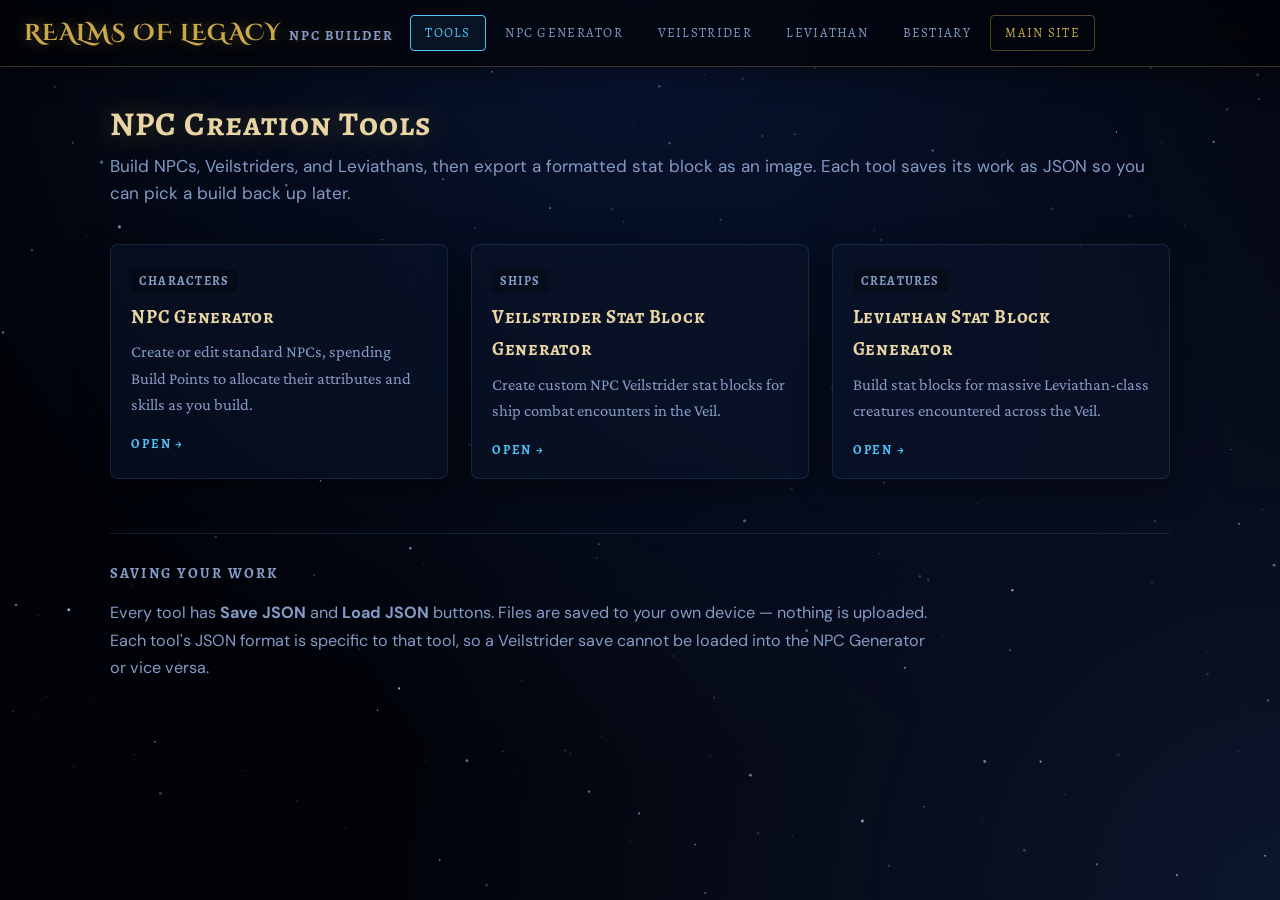
==== index.html @ d05ae336 "Add files via upload" ====
<!DOCTYPE html>
<html lang="en">
<head>
<meta charset="UTF-8">
<meta name="viewport" content="width=device-width, initial-scale=1">
<title>Realms of Legacy - NPC Builder</title>
<link rel="preconnect" href="https://fonts.googleapis.com">
<link rel="preconnect" href="https://fonts.gstatic.com" crossorigin>
<link href="https://fonts.googleapis.com/css2?family=Alegreya+SC:wght@400;500;700&family=Cinzel+Decorative:wght@400;700&family=Crimson+Pro:ital,wght@0,300;0,400;0,600;0,700;1,400&family=DM+Sans:wght@400;500;600;700&family=Literata:wght@400;600;700&display=swap" rel="stylesheet">
<link rel="stylesheet" href="styles.css">
<style>
#main{max-width:1100px}
.hub-intro{margin-bottom:2rem}
.card-foot{margin-top:14px;font-family:var(--font-heading);font-size:.7rem;font-weight:700;letter-spacing:.15em;text-transform:uppercase;color:var(--cyan)}
.note-block{margin-top:3rem;padding-top:1.5rem;border-top:1px solid var(--border)}
.note-block h3{font-family:var(--font-heading);font-size:.8rem;font-weight:700;text-transform:uppercase;letter-spacing:.15em;color:var(--text-dim);margin-bottom:.75rem}
.note-block p{font-family:var(--font-ui);font-size:.9rem;color:var(--text-dim);line-height:1.7;max-width:75ch}
</style>
</head>
<body>
<canvas id="starfield"></canvas>
<header id="topbar">
  <div>
    <h1>Realms of Legacy <span class="subtitle">NPC Builder</span></h1>
  </div>
  <nav>
    <a href="index.html" class="active">Tools</a>
    <a href="npc.html">NPC Generator</a>
    <a href="veilstrider.html">Veilstrider</a>
    <a href="leviathan.html">Leviathan</a>
    <a href="https://www.realmsoflegacy.com/bestiary.html">Bestiary</a>
    <a href="https://www.realmsoflegacy.com" class="home-link">Main Site</a>
  </nav>
</header>

<div id="main">
  <div class="step-header hub-intro">
    <h2>NPC Creation Tools</h2>
    <p>Build NPCs, Veilstriders, and Leviathans, then export a formatted stat block as an image. Each tool saves its work as JSON so you can pick a build back up later.</p>
  </div>

  <div class="tool-grid">
    <a class="option-card" href="npc.html">
      <div class="card-tag">Characters</div>
      <div class="card-title">NPC Generator</div>
      <p class="card-body">Create or edit standard NPCs, spending Build Points to allocate their attributes and skills as you build.</p>
      <div class="card-foot">Open →</div>
    </a>
    <a class="option-card" href="veilstrider.html">
      <div class="card-tag">Ships</div>
      <div class="card-title">Veilstrider Stat Block Generator</div>
      <p class="card-body">Create custom NPC Veilstrider stat blocks for ship combat encounters in the Veil.</p>
      <div class="card-foot">Open →</div>
    </a>
    <a class="option-card" href="leviathan.html">
      <div class="card-tag">Creatures</div>
      <div class="card-title">Leviathan Stat Block Generator</div>
      <p class="card-body">Build stat blocks for massive Leviathan-class creatures encountered across the Veil.</p>
      <div class="card-foot">Open →</div>
    </a>
  </div>

  <div class="note-block">
    <h3>Saving your work</h3>
    <p>Every tool has <strong>Save JSON</strong> and <strong>Load JSON</strong> buttons. Files are saved to your own device — nothing is uploaded. Each tool's JSON format is specific to that tool, so a Veilstrider save cannot be loaded into the NPC Generator or vice versa.</p>
  </div>
</div>

<script src="shared.js"></script>
</body>
</html>
---- styles.css ----
:root {
  --void:#020308; --deep:#060a16; --mid:#0a1024; --surface:rgba(12, 20, 42, 0.65);
  --border:rgba(79, 195, 247, 0.15); --border-gold:rgba(201,168,76,0.3);
  --cyan:#4fc3f7; --cyan-glow:rgba(79,195,247,0.4);
  --gold:#c9a84c; --gold-pale:#e8d5a3; --gold-glow:rgba(201,168,76,0.4);
  --text:#d1e0f9; --text-dim:#849bc5; --white:#ffffff;
  --danger:#f43f5e; --safe:#10b981;
  
  --card-bg:rgba(12, 20, 42, 0.55); 
  --card-border:rgba(79, 195, 247, 0.15);
  --glass-blur: blur(16px);
  --step-active:#4fc3f7; --step-done:#10b981; --step-todo:rgba(100,160,255,0.15);
  
  --r:8px;
  --font-display:'Cinzel Decorative', serif; /* the "Realms of Legacy" site title ONLY */
  --font-section:'Alegreya SC', Georgia, serif; /* step / section headings */
  --font-heading:var(--font-section);          /* sub-headers, labels, UI chrome */
  --font-body:'Crimson Pro', Georgia, serif;
  --font-ui:'DM Sans', system-ui, sans-serif;
  --shadow-drop: 0 8px 32px rgba(0,0,0,0.5);
}

*,*::before,*::after{box-sizing:border-box;margin:0;padding:0}
html{font-size:18px;scroll-behavior:smooth}
/* Alegreya SC defaults to old-style figures; force lining figures site-wide so
   numerals in stat boxes, rank pickers and tables sit at cap height. */
body{font-family:var(--font-body);font-size:1.05rem;line-height:1.7;color:var(--text);background:var(--void);min-height:100vh;overflow-x:hidden;font-variant-numeric:lining-nums;font-feature-settings:'lnum' 1}

/* Starfield */
#starfield{position:fixed;inset:0;z-index:0;pointer-events:none}
body::before {
  content: ''; position: fixed; inset: 0; z-index: 0; pointer-events: none;
  background: radial-gradient(circle at 50% 0%, rgba(10, 25, 60, 0.8) 0%, transparent 70%),
              radial-gradient(circle at 100% 100%, rgba(20, 35, 70, 0.6) 0%, transparent 60%);
}

/* Header */
#topbar{background:rgba(2, 3, 8, 0.75);backdrop-filter:var(--glass-blur);-webkit-backdrop-filter:var(--glass-blur);padding:14px 24px;display:flex;align-items:center;gap:16px;position:sticky;top:0;z-index:100;border-bottom:1px solid var(--border-gold);box-shadow:0 4px 30px rgba(0,0,0,0.5)}
#topbar h1{font-family:var(--font-display);font-size:1.25rem;color:var(--gold);font-weight:700;flex:1;letter-spacing:.06em;text-shadow:0 0 15px var(--gold-glow); text-transform:uppercase;}
#topbar .subtitle{font-family:var(--font-heading);font-size:.75rem;color:var(--text-dim);letter-spacing:.15em;text-transform:uppercase}
#topbar a{color:var(--text-dim);text-decoration:none;font-family:var(--font-heading);font-size:.72rem;letter-spacing:.1em;text-transform:uppercase;padding:6px 14px;border-radius:4px;border:1px solid transparent;transition:all .3s cubic-bezier(0.4, 0, 0.2, 1)}
#topbar a:hover{color:var(--cyan);border-color:var(--cyan);background:rgba(79,195,247,0.08);box-shadow: 0 0 15px var(--cyan-glow);}

/* Progress bar */
#progress-wrap{background:rgba(6, 10, 22, 0.65);backdrop-filter:var(--glass-blur);-webkit-backdrop-filter:var(--glass-blur);border-bottom:1px solid var(--border);padding:20px;overflow-x:auto;position:relative;z-index:1}
#progress{display:flex;gap:0;min-width:600px;max-width:900px;margin:0 auto}
.prog-step{flex:1 1 0;min-width:0;display:flex;flex-direction:column;align-items:center;position:relative;cursor:pointer; transition: transform 0.3s;}
.prog-step:hover.clickable{transform: translateY(-2px);}
.prog-step::before{content:'';position:absolute;top:15px;left:calc(-50% + 20px);right:calc(50% + 20px);height:2px;background:var(--step-todo);z-index:0; transition: background 0.4s ease;}
.prog-step:first-child::before{display:none}
.prog-step.done::before{background:var(--step-done); box-shadow: 0 0 8px rgba(16, 185, 129, 0.5);}
.prog-step.active::before{background:var(--step-active); box-shadow: 0 0 8px var(--cyan-glow);}

.prog-dot{width:32px;height:32px;border-radius:50%;background:rgba(12, 20, 42, 0.8);border:2px solid var(--border);color:var(--text-dim);display:flex;align-items:center;justify-content:center;font-family:var(--font-ui);font-size:.8rem;font-weight:700;position:relative;z-index:1;transition:all .3s cubic-bezier(0.4, 0, 0.2, 1); backdrop-filter: blur(4px);}
.prog-step.done .prog-dot{background:rgba(16, 185, 129, 0.15);border-color:var(--safe);color:var(--safe); box-shadow: 0 0 15px rgba(16,185,129,0.3);}
.prog-step.active .prog-dot{background:rgba(79, 195, 247, 0.15);border-color:var(--cyan);color:var(--cyan);box-shadow:0 0 20px var(--cyan-glow); transform: scale(1.15);}
@keyframes breathe { 0% { box-shadow: 0 0 10px var(--cyan-glow); } 50% { box-shadow: 0 0 25px var(--cyan-glow); } 100% { box-shadow: 0 0 10px var(--cyan-glow); } }
.prog-step.active .prog-dot { animation: breathe 2.5s infinite ease-in-out; }
.prog-step.clickable:hover .prog-dot{background: rgba(255,255,255,0.05); border-color:var(--text);}

.prog-label{font-family:var(--font-heading);font-size:.65rem;font-weight:600;color:var(--text-dim);margin-top:8px;text-align:center;white-space:normal;line-height:1.3;text-transform:uppercase;letter-spacing:.08em; transition: color 0.3s;}
.prog-step.active .prog-label{color:var(--cyan); font-weight:700; letter-spacing: 0.1em;}
.prog-step.done .prog-label{color:var(--safe);}

/* Main layout */
#main{max-width:880px;margin:0 auto;padding:36px 20px 100px;position:relative;z-index:1}

/* Step panels */
.step-panel{display:none; animation: fadeIn 0.4s ease-out;}
@keyframes fadeIn { from { opacity: 0; transform: translateY(10px); } to { opacity: 1; transform: translateY(0); } }
.step-panel.active{display:block}
.step-header{margin-bottom:30px}
.step-header h2{font-family:var(--font-section);font-size:1.85rem;font-weight:700;color:var(--gold-pale);margin-bottom:8px;letter-spacing:.03em;line-height:1.25;text-shadow:0 0 30px var(--gold-glow);}
.step-header p{color:var(--text-dim);font-family:var(--font-ui);font-size:.95rem; line-height:1.6;}

/* Cards / option grids */
.option-grid{display:grid;gap:16px}
.option-grid.cols2{grid-template-columns:repeat(auto-fill,minmax(300px,1fr))}
.option-grid.cols3{grid-template-columns:repeat(auto-fill,minmax(220px,1fr))}
.option-grid.cols4{grid-template-columns:repeat(auto-fill,minmax(160px,1fr))}

.option-card{background:var(--card-bg);border:1px solid var(--card-border);border-radius:var(--r);padding:18px 20px;cursor:pointer;transition:all .3s cubic-bezier(0.4, 0, 0.2, 1);user-select:none;backdrop-filter:var(--glass-blur);-webkit-backdrop-filter:var(--glass-blur); box-shadow: var(--shadow-drop); position: relative; overflow: hidden;}
.option-card::before { content: ''; position: absolute; inset: 0; background: linear-gradient(135deg, rgba(255,255,255,0.05) 0%, transparent 100%); opacity: 0; transition: opacity 0.3s; }
.option-card:hover::before { opacity: 1; }
.option-card:hover{border-color:var(--cyan);box-shadow:0 12px 30px rgba(0,0,0,0.6), 0 0 25px rgba(79,195,247,0.15);transform:translateY(-3px)}
.option-card.selected{border-color:var(--cyan);background:rgba(79,195,247,0.12);box-shadow:0 0 0 1px var(--cyan-glow),0 8px 30px rgba(0,0,0,0.6), inset 0 0 20px rgba(79,195,247,0.08); transform: translateY(-3px);}
.option-card .card-title{font-family:var(--font-heading);font-weight:700;font-size:1.05rem;color:var(--gold-pale);margin-bottom:6px;letter-spacing:.04em;}
.option-card .card-tag{font-family:var(--font-heading);font-size:.68rem;font-weight:700;color:var(--text-dim);text-transform:uppercase;letter-spacing:.1em;margin-bottom:8px; display: inline-block; padding: 2px 8px; background: rgba(0,0,0,0.3); border-radius: 4px;}
.option-card .card-body{font-size:.92rem;color:var(--text-dim);line-height:1.6}
.option-card.selected .card-body{color:var(--text)}
.option-card .card-stats{margin-top:12px;display:flex;flex-wrap:wrap;gap:8px}
.stat-badge{background:rgba(79,195,247,0.1);border:1px solid rgba(79,195,247,0.3);border-radius:4px;padding:3px 10px;font-family:var(--font-heading);font-size:.7rem;font-weight:700;color:var(--cyan);letter-spacing:.06em;}
.stat-badge.bonus{background:rgba(16,185,129,0.1);border-color:rgba(16,185,129,0.3);color:var(--safe)}
.stat-badge.size{background:rgba(201,168,76,0.1);border-color:rgba(201,168,76,0.3);color:var(--gold)}

/* Array picker */
.array-grid{display:grid;grid-template-columns:repeat(auto-fill,minmax(220px,1fr));gap:16px}
.array-card{background:var(--card-bg);border:1px solid var(--card-border);border-radius:var(--r);padding:20px;cursor:pointer;text-align:center;transition:all .3s cubic-bezier(0.4, 0, 0.2, 1); backdrop-filter:var(--glass-blur); box-shadow: var(--shadow-drop);}
.array-card:hover{border-color:var(--cyan);transform:translateY(-3px); box-shadow:0 12px 30px rgba(0,0,0,0.6), 0 0 25px rgba(79,195,247,0.15);}
.array-card.selected{border-color:var(--cyan);background:rgba(79,195,247,0.12);box-shadow:0 0 0 1px var(--cyan-glow),0 8px 30px rgba(0,0,0,0.6); transform: translateY(-3px);}
.array-nums{display:flex;justify-content:center;gap:12px;margin-bottom:12px}
.array-num{width:48px;height:48px;border-radius:8px;background:rgba(201,168,76,0.1);border:1px solid var(--border-gold);color:var(--gold);display:flex;align-items:center;justify-content:center;font-family:var(--font-heading);font-size:1.4rem;font-weight:700; box-shadow: inset 0 0 10px rgba(201,168,76,0.1);}
.array-card .card-hint{font-family:var(--font-ui);font-size:.8rem;color:var(--text-dim)}

/* Attribute assignment */
#attr-assign{margin-top:24px;display:grid;grid-template-columns:repeat(auto-fill,minmax(200px,1fr));gap:16px}
.attr-slot{background:var(--card-bg);border:1px solid var(--card-border);border-radius:var(--r);padding:18px;display:flex;flex-direction:column;backdrop-filter:var(--glass-blur); box-shadow: var(--shadow-drop); position: relative;}
.attr-slot label{font-family:var(--font-heading);font-weight:700;font-size:.75rem;color:var(--text-dim);text-transform:uppercase;letter-spacing:.1em;display:block;margin-bottom:10px}
.attr-slot .attr-name{font-family:var(--font-heading);font-weight:700;color:var(--gold-pale);font-size:1.05rem;margin-bottom:6px;letter-spacing:.06em}
.attr-slot .attr-desc{font-size:.9rem;color:var(--text-dim);margin-bottom:14px;flex-grow:1; line-height: 1.5;}
.rank-select{width:100%;padding:10px 14px;border:1px solid var(--border);border-radius:6px;font-family:var(--font-ui);font-size:.95rem;background:rgba(10, 16, 36, 0.8);color:var(--text);cursor:pointer; transition: all 0.2s;}
.rank-select:focus{outline:none;border-color:var(--cyan);box-shadow: 0 0 10px var(--cyan-glow);}
.rank-display{display:inline-flex;align-items:center;gap:8px;font-family:var(--font-heading);font-size:1.2rem;font-weight:700;color:var(--gold-pale)}
.rank-display.locked{color:var(--safe)}

/* Skill selector */
.skill-section{margin-bottom:24px}
.skill-section h3{font-family:var(--font-heading);font-size:.8rem;font-weight:700;text-transform:uppercase;letter-spacing:.15em;color:var(--cyan);margin-bottom:12px;padding-bottom:8px;border-bottom:1px solid var(--border)}
.skill-grid{display:grid;grid-template-columns:repeat(auto-fill,minmax(180px,1fr));gap:10px}
.skill-chip{display:flex;align-items:center;gap:10px;padding:10px 14px;background:var(--card-bg);border:1px solid var(--card-border);border-radius:6px;cursor:pointer;transition:all .2s cubic-bezier(0.4, 0, 0.2, 1);font-family:var(--font-ui);font-size:.9rem;font-weight:500;color:var(--text); backdrop-filter: var(--glass-blur);}
.skill-chip:hover:not(.disabled){border-color:var(--cyan);background:rgba(79,195,247,0.08); transform: scale(1.02); box-shadow: 0 4px 12px rgba(0,0,0,0.3);}
.skill-chip.selected{border-color:var(--cyan);background:rgba(79,195,247,0.15);color:var(--white);font-weight:700; box-shadow: inset 0 0 15px rgba(79,195,247,0.1), 0 4px 12px rgba(0,0,0,0.3);}
.skill-chip.disabled{opacity:.4;cursor:not-allowed}
.skill-chip.class-bonus{border-color:rgba(16,185,129,0.4);background:rgba(16,185,129,0.1);color:var(--safe)}
.skill-chip .rank-pip{width:22px;height:22px;border-radius:4px;background:rgba(0,0,0,0.4);border:1px solid var(--border);display:flex;align-items:center;justify-content:center;font-size:.75rem;font-weight:700;flex-shrink:0;color:var(--text-dim); transition: all 0.2s;}
.skill-chip.selected .rank-pip{background:var(--cyan);border-color:var(--cyan);color:var(--void); box-shadow: 0 0 10px var(--cyan-glow);}
.skill-chip.class-bonus .rank-pip{background:var(--safe);border-color:var(--safe);color:var(--void); box-shadow: 0 0 10px rgba(16,185,129,0.4);}

/* Counter */
.selection-counter{font-family:var(--font-ui);font-size:.9rem;color:var(--text-dim);margin-bottom:18px; padding: 10px 16px; background: rgba(0,0,0,0.3); border-radius: 6px; display: inline-block;}
.selection-counter strong{color:var(--cyan); font-weight:700; font-size: 1rem;}
.selection-counter.done strong{color:var(--safe)}
.selection-counter.over strong{color:var(--danger)}

/* Info / warn box */
.info-box{background:rgba(79,195,247,0.08);border-left:3px solid var(--cyan);border-radius:0 var(--r) var(--r) 0;padding:14px 18px;margin:16px 0;font-family:var(--font-ui);font-size:.9rem;color:var(--text); line-height:1.6; box-shadow: 0 4px 15px rgba(0,0,0,0.2); backdrop-filter: var(--glass-blur);}
.warn-box{background:rgba(201,168,76,0.08);border-left:3px solid var(--gold);border-radius:0 var(--r) var(--r) 0;padding:14px 18px;margin:16px 0;font-family:var(--font-ui);font-size:.9rem;color:var(--text); line-height:1.6; box-shadow: 0 4px 15px rgba(0,0,0,0.2); backdrop-filter: var(--glass-blur);}

/* Stat summary */
#stat-summary{position:sticky;bottom:0;background:rgba(2, 3, 8, 0.8);backdrop-filter:var(--glass-blur);-webkit-backdrop-filter:var(--glass-blur);border-top:1px solid var(--border-gold);padding:16px 24px;display:flex;flex-wrap:wrap;gap:16px;align-items:center;z-index:100; box-shadow: 0 -4px 30px rgba(0,0,0,0.5);}
.stat-pill{display:flex;align-items:center;gap:8px;padding:6px 16px;background:rgba(12, 20, 42, 0.6);border:1px solid var(--border);border-radius:24px;font-family:var(--font-ui);font-size:.85rem; box-shadow: inset 0 0 10px rgba(0,0,0,0.5);}
.stat-pill .label{color:var(--text-dim);font-weight:600; text-transform: uppercase; letter-spacing: 0.05em; font-size: 0.75rem;}
.stat-pill .val{font-weight:700;color:var(--gold); font-size: 1rem;}

/* Inputs */
textarea, input[type=text], input[type=number], select.full {
  width:100%;padding:12px 16px;border:1px solid var(--border);border-radius:6px;
  font-family:var(--font-ui);font-size:.95rem;color:var(--text);background:rgba(0,0,0,0.3);
  transition:all .2s;resize:vertical; backdrop-filter: var(--glass-blur);
}
textarea:focus, input:focus, select.full:focus{outline:none;border-color:var(--cyan);background:rgba(10,16,36,0.8);box-shadow:0 0 0 2px rgba(79,195,247,0.2), inset 0 0 10px rgba(79,195,247,0.05);}
.form-row{display:grid;gap:16px;margin-bottom:18px}
.form-row.cols2{grid-template-columns:1fr 1fr}
.form-row.cols3{grid-template-columns:1fr 1fr 1fr}
label.field-label{display:block;font-family:var(--font-heading);font-size:.75rem;font-weight:700;color:var(--text-dim);text-transform:uppercase;letter-spacing:.1em;margin-bottom:8px}

/* Status points */
#status-grid{display:grid;grid-template-columns:repeat(auto-fill,minmax(200px,1fr));gap:16px;margin-top:16px}
.status-card{background:var(--card-bg);border:1px solid var(--card-border);border-radius:var(--r);padding:20px;text-align:center;backdrop-filter:var(--glass-blur); box-shadow: var(--shadow-drop); position: relative; overflow: hidden;}
.status-card::after { content: ''; position: absolute; inset: 0; background: radial-gradient(circle at 50% -20%, rgba(255,255,255,0.05) 0%, transparent 60%); pointer-events: none; }
.status-card .status-name{font-family:var(--font-heading);font-size:.75rem;font-weight:700;text-transform:uppercase;letter-spacing:.15em;color:var(--text-dim);margin-bottom:8px}
.status-card .status-val{font-size:2.8rem;font-weight:700;color:var(--gold-pale);font-family:var(--font-section);line-height:1; text-shadow: 0 0 20px rgba(255,255,255,0.1);}
.status-card .status-formula{font-family:var(--font-ui);font-size:.75rem;color:var(--text-dim);margin-top:8px; opacity: 0.8;}
.status-card.hp{border-color:rgba(244,63,94,0.3); background: rgba(244,63,94,0.05);}.status-card.hp .status-val{color:var(--danger); text-shadow: 0 0 20px rgba(244,63,94,0.2);}
.status-card.mp{border-color:rgba(79,195,247,0.3); background: rgba(79,195,247,0.05);}.status-card.mp .status-val{color:var(--cyan); text-shadow: 0 0 20px rgba(79,195,247,0.2);}
.status-card.dp{border-color:rgba(16,185,129,0.3); background: rgba(16,185,129,0.05);}.status-card.dp .status-val{color:var(--safe); text-shadow: 0 0 20px rgba(16,185,129,0.2);}
.status-card.sp{border-color:rgba(192,132,252,0.3); background: rgba(192,132,252,0.05);}.status-card.sp .status-val{color:#c084fc; text-shadow: 0 0 20px rgba(192,132,252,0.2);}

/* Nav buttons */
#nav-btns{display:flex;justify-content:space-between;align-items:center;margin-top:40px;padding-top:24px;border-top:1px solid var(--border)}
.btn{padding:12px 32px;border:none;border-radius:6px;font-family:var(--font-heading);font-size:.85rem;font-weight:700;cursor:pointer;transition:all .3s cubic-bezier(0.4, 0, 0.2, 1);letter-spacing:.15em;text-transform:uppercase; position: relative; overflow: hidden;}
.btn::after { content:''; position: absolute; top:0; left:-100%; width: 50%; height: 100%; background: linear-gradient(90deg, transparent, rgba(255,255,255,0.2), transparent); transform: skewX(-20deg); transition: 0.5s; }
.btn:hover:not(:disabled)::after { left: 150%; }
.btn:hover:not(:disabled){transform:translateY(-2px); box-shadow: 0 6px 20px rgba(0,0,0,0.4);}
.btn:active:not(:disabled){transform:translateY(1px);}
.btn-primary{background:linear-gradient(135deg, var(--gold) 0%, #a88a38 100%);color:var(--void);border:1px solid var(--gold-pale); box-shadow: 0 0 15px var(--gold-glow);}
.btn-primary:hover:not(:disabled){background:linear-gradient(135deg, var(--gold-pale) 0%, var(--gold) 100%);box-shadow:0 0 30px var(--gold-glow)}
.btn-secondary{background:rgba(0,0,0,0.3);color:var(--text-dim);border:1px solid var(--border); backdrop-filter: blur(4px);}
.btn-secondary:hover:not(:disabled){color:var(--cyan);border-color:var(--cyan);background:rgba(79,195,247,0.1);box-shadow: 0 0 20px rgba(79,195,247,0.2);}
.btn-export{background:linear-gradient(135deg, var(--gold) 0%, #a88a38 100%);color:var(--void);padding:14px 40px;font-size:.9rem;border:1px solid var(--gold-pale); box-shadow: 0 0 20px var(--gold-glow);}
.btn-export:hover:not(:disabled){background:linear-gradient(135deg, var(--gold-pale) 0%, var(--gold) 100%);box-shadow:0 0 35px var(--gold-glow)}
.btn:disabled{opacity:.4;cursor:not-allowed;transform:none;box-shadow:none; filter: grayscale(100%);}

/* Lifepath tables */
.lp-table{width:100%;border-collapse:separate; border-spacing: 0; margin-bottom:24px;font-size:.95rem; border: 1px solid var(--border); border-radius: var(--r); overflow: hidden; backdrop-filter: var(--glass-blur); box-shadow: var(--shadow-drop);}
.lp-table th{background:rgba(12, 20, 42, 0.85);color:var(--gold);padding:12px 16px;text-align:left;font-family:var(--font-heading);font-size:.75rem;font-weight:700;letter-spacing:.1em;text-transform:uppercase;border-bottom:1px solid var(--border-gold)}
.lp-table td{padding:12px 16px;border-bottom:1px solid var(--border);vertical-align:top;color:var(--text); transition: all 0.2s; background: rgba(0,0,0,0.2);}
.lp-table tr:last-child td{border-bottom:none}
.lp-table tr:nth-child(even) td{background:rgba(255,255,255,0.02)}
.lp-table .roll{font-weight:700;color:var(--gold);white-space:nowrap;font-family:var(--font-heading); font-size: 1.05rem;}
.lp-table .opt-name{font-weight:700;font-family:var(--font-heading);color:var(--gold-pale); font-size: 1.05rem;}
.lp-table tr.lp-selected td{background:rgba(79,195,247,0.15)!important;border-bottom-color:rgba(79,195,247,0.4)}
.lp-table tr.lp-selected td:first-child{box-shadow:inset 4px 0 0 var(--cyan)}
.lp-table tr.lp-selected .roll,.lp-table tr.lp-selected .opt-name{color:var(--cyan)}
.lp-table tr{cursor:pointer}
.lp-table tr:hover:not(.lp-selected) td{background:rgba(79,195,247,0.06)}
.lp-selected-badge{display:inline-block;background:var(--cyan);color:var(--void);border-radius:4px;padding:2px 10px;font-family:var(--font-heading);font-size:.7rem;font-weight:700; box-shadow: 0 0 10px var(--cyan-glow);}

/* Summary */
#summary-grid{display:grid;grid-template-columns:1fr 1fr;gap:24px;margin-top:20px}
.summary-block{background:var(--card-bg);border:1px solid var(--card-border);border-radius:var(--r);padding:24px;backdrop-filter:var(--glass-blur); box-shadow: var(--shadow-drop); position: relative;}
.summary-block h3{font-family:var(--font-heading);font-size:.8rem;font-weight:700;text-transform:uppercase;letter-spacing:.15em;color:var(--text-dim);margin-bottom:16px; border-bottom: 1px solid var(--border); padding-bottom: 8px;}
.summary-row{display:flex;justify-content:space-between;align-items:baseline;padding:8px 0;border-bottom:1px solid rgba(255,255,255,0.05);font-size:.95rem; transition: background 0.2s;}
.summary-row:hover { background: rgba(255,255,255,0.03); border-radius: 4px; padding-left: 8px; padding-right: 8px; margin-left: -8px; margin-right: -8px; }
.summary-row:last-child{border-bottom:none}
.summary-row .s-label{color:var(--text-dim);font-family:var(--font-ui);font-size:.85rem}
.summary-row .s-val{font-weight:700;color:var(--gold-pale);font-family:var(--font-heading);font-size:.9rem}

/* Validation */
.validation-msg{font-family:var(--font-ui);font-size:.85rem;padding:10px 16px;border-radius:6px;margin-top:10px; animation: slideDown 0.3s ease-out; font-weight: 500;}
@keyframes slideDown { from { opacity: 0; transform: translateY(-5px); } to { opacity: 1; transform: translateY(0); } }
.validation-msg.error{background:rgba(244,63,94,0.1);color:var(--danger);border:1px solid rgba(244,63,94,0.3); box-shadow: 0 0 15px rgba(244,63,94,0.1);}
.validation-msg.ok{background:rgba(16,185,129,0.1);color:var(--safe);border:1px solid rgba(16,185,129,0.3); box-shadow: 0 0 15px rgba(16,185,129,0.1);}

/* Save indicator */
#save-indicator{font-family:var(--font-ui);font-size:.8rem;color:var(--safe);margin-left:12px; font-weight: 700; animation: fadeIn 0.4s;}

/* Lineage detail */
#lineage-detail{margin-top:20px;padding:20px;background:var(--card-bg);border:1px solid var(--card-border);border-radius:var(--r); backdrop-filter: var(--glass-blur); box-shadow: var(--shadow-drop);}

/* Responsive */
@media(max-width:768px){
  #summary-grid{grid-template-columns:1fr}
  .form-row.cols2,.form-row.cols3{grid-template-columns:1fr}
  .array-grid{grid-template-columns:repeat(auto-fill,minmax(140px,1fr))}
  #attr-assign{grid-template-columns:1fr 1fr}
  .option-grid.cols2, .option-grid.cols3, .option-grid.cols4 { grid-template-columns: 1fr; }
  
  .prog-label { font-size: 0.5rem; letter-spacing: 0; margin-top: 4px; word-break: break-word; } /* Ensure labels are visible but smaller on mobile */
  .prog-step::before { top: 15px; }
  .prog-dot { width: 28px; height: 28px; font-size: 0.8rem; }
}

/* ═══════════════════════════════════════════════════════════════
   NPC TOOL CHROME
   The generator pages carry their own markup conventions (.page-header,
   .info-banner, .content-wrap, .btn-site). These map that markup onto the
   design system above so the tools match the Character Builder.
   ═══════════════════════════════════════════════════════════════ */

/* Page header ------------------------------------------------------ */
.page-header{max-width:1200px;margin:0 auto;padding:2.5rem 2rem 1.5rem;border-bottom:1px solid var(--border);position:relative;z-index:1}
.page-header .breadcrumb{font-family:var(--font-heading);font-size:.7rem;letter-spacing:.25em;text-transform:uppercase;color:var(--text-dim);margin-bottom:.6rem}
.page-header .breadcrumb a{color:var(--cyan);text-decoration:none;transition:color .2s}
.page-header .breadcrumb a:hover{color:var(--gold-pale)}
.page-header h1{font-family:var(--font-section);font-size:clamp(1.6rem,3vw,2.2rem);font-weight:700;color:var(--gold-pale);letter-spacing:.03em;text-shadow:0 0 30px var(--gold-glow)}
.page-header p.lede{font-family:var(--font-ui);font-size:.95rem;color:var(--text-dim);margin-top:.5rem;max-width:70ch;line-height:1.6}

/* Info banner ------------------------------------------------------ */
.info-banner{max-width:1200px;margin:1.5rem auto 0;padding:0 2rem;position:relative;z-index:1}
.info-banner .banner-inner{background:rgba(201,168,76,.08);border:1px solid var(--border-gold);border-left:3px solid var(--gold);border-radius:0 var(--r) var(--r) 0;padding:1rem 1.5rem;font-family:var(--font-ui);font-size:.9rem;color:var(--text);line-height:1.7;backdrop-filter:var(--glass-blur);-webkit-backdrop-filter:var(--glass-blur);box-shadow:0 4px 15px rgba(0,0,0,.2)}
.info-banner ul{padding-left:1.25rem;list-style:disc}
.info-banner li{margin-bottom:.2rem}
.info-banner strong{color:var(--gold-pale)}

/* Content wrapper -------------------------------------------------- */
.content-wrap{max-width:1200px;margin:1.5rem auto 4rem;padding:0 2rem;position:relative;z-index:1}
.btn-row{display:flex;gap:.75rem;flex-wrap:wrap;margin-bottom:1.25rem;align-items:center}

/* Tool buttons — .btn-site markup mapped onto the .btn design ------- */
.btn-site{padding:11px 26px;border:none;border-radius:6px;font-family:var(--font-heading);font-size:.8rem;font-weight:700;cursor:pointer;letter-spacing:.15em;text-transform:uppercase;transition:all .3s cubic-bezier(.4,0,.2,1);position:relative;overflow:hidden;background:rgba(0,0,0,.3);color:var(--text-dim);border:1px solid var(--border)}
.btn-site::after{content:'';position:absolute;top:0;left:-100%;width:50%;height:100%;background:linear-gradient(90deg,transparent,rgba(255,255,255,.2),transparent);transform:skewX(-20deg);transition:.5s}
.btn-site:hover:not(:disabled)::after{left:150%}
.btn-site:hover:not(:disabled){transform:translateY(-2px);box-shadow:0 6px 20px rgba(0,0,0,.4)}
.btn-site:active:not(:disabled){transform:translateY(1px)}
.btn-site:disabled{opacity:.4;cursor:not-allowed;transform:none;box-shadow:none;filter:grayscale(100%)}
.btn-site.btn-primary,.btn-primary-site{background:linear-gradient(135deg,var(--gold) 0%,#a88a38 100%);color:var(--void);border:1px solid var(--gold-pale);box-shadow:0 0 15px var(--gold-glow)}
.btn-site.btn-primary:hover:not(:disabled),.btn-primary-site:hover:not(:disabled){background:linear-gradient(135deg,var(--gold-pale) 0%,var(--gold) 100%);box-shadow:0 0 30px var(--gold-glow)}
.btn-secondary-site,.btn-ghost-site{background:rgba(0,0,0,.3);color:var(--text-dim);border:1px solid var(--border)}
.btn-secondary-site:hover:not(:disabled),.btn-ghost-site:hover:not(:disabled){color:var(--cyan);border-color:var(--cyan);background:rgba(79,195,247,.1);box-shadow:0 0 20px rgba(79,195,247,.2)}
.btn-save{background:rgba(16,185,129,.12);color:var(--safe);border:1px solid rgba(16,185,129,.4)}
.btn-save:hover:not(:disabled){background:rgba(16,185,129,.2);border-color:var(--safe);box-shadow:0 0 20px rgba(16,185,129,.25)}
.btn-load{background:rgba(79,195,247,.1);color:var(--cyan);border:1px solid rgba(79,195,247,.35)}
.btn-load:hover:not(:disabled){background:rgba(79,195,247,.18);border-color:var(--cyan);box-shadow:0 0 20px var(--cyan-glow)}

/* Topbar nav links (standalone site) -------------------------------- */
#topbar nav{display:flex;gap:.25rem;flex-wrap:wrap;justify-content:flex-end;align-items:center}
#topbar .home-link{color:var(--gold)!important;border-color:rgba(201,168,76,.4)!important}
#topbar .home-link:hover{background:rgba(201,168,76,.1)!important;color:var(--gold-pale)!important;box-shadow:0 0 15px var(--gold-glow)!important}
#topbar a.active{color:var(--cyan);border-color:var(--cyan);background:rgba(79,195,247,.08)}
@media(max-width:860px){
  #topbar{flex-wrap:wrap}
  #topbar h1{flex:1 0 100%;margin-bottom:.5rem}
  #topbar nav{justify-content:flex-start}
}

/* Hub tool cards ---------------------------------------------------- */
.tool-grid{display:grid;grid-template-columns:repeat(3,1fr);gap:1.25rem;margin-top:2rem}
@media(max-width:860px){.tool-grid{grid-template-columns:1fr}}
a.option-card{display:block;text-decoration:none}
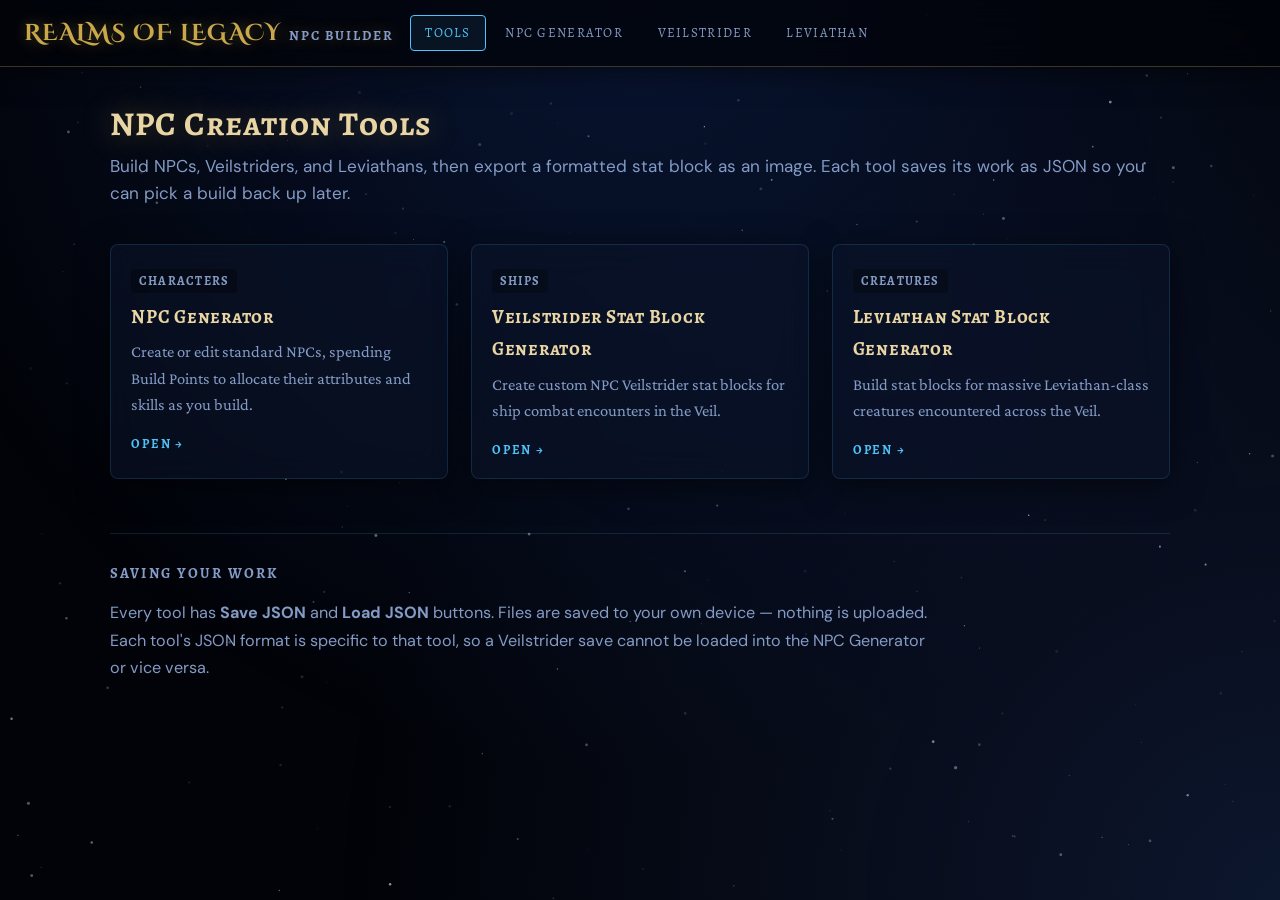
==== commit 952e355f: "v2 v2" ====
--- a/index.html
+++ b/index.html
@@ -28,8 +28,6 @@
     <a href="npc.html">NPC Generator</a>
     <a href="veilstrider.html">Veilstrider</a>
     <a href="leviathan.html">Leviathan</a>
-    <a href="https://www.realmsoflegacy.com/bestiary.html">Bestiary</a>
-    <a href="https://www.realmsoflegacy.com" class="home-link">Main Site</a>
   </nav>
 </header>
 
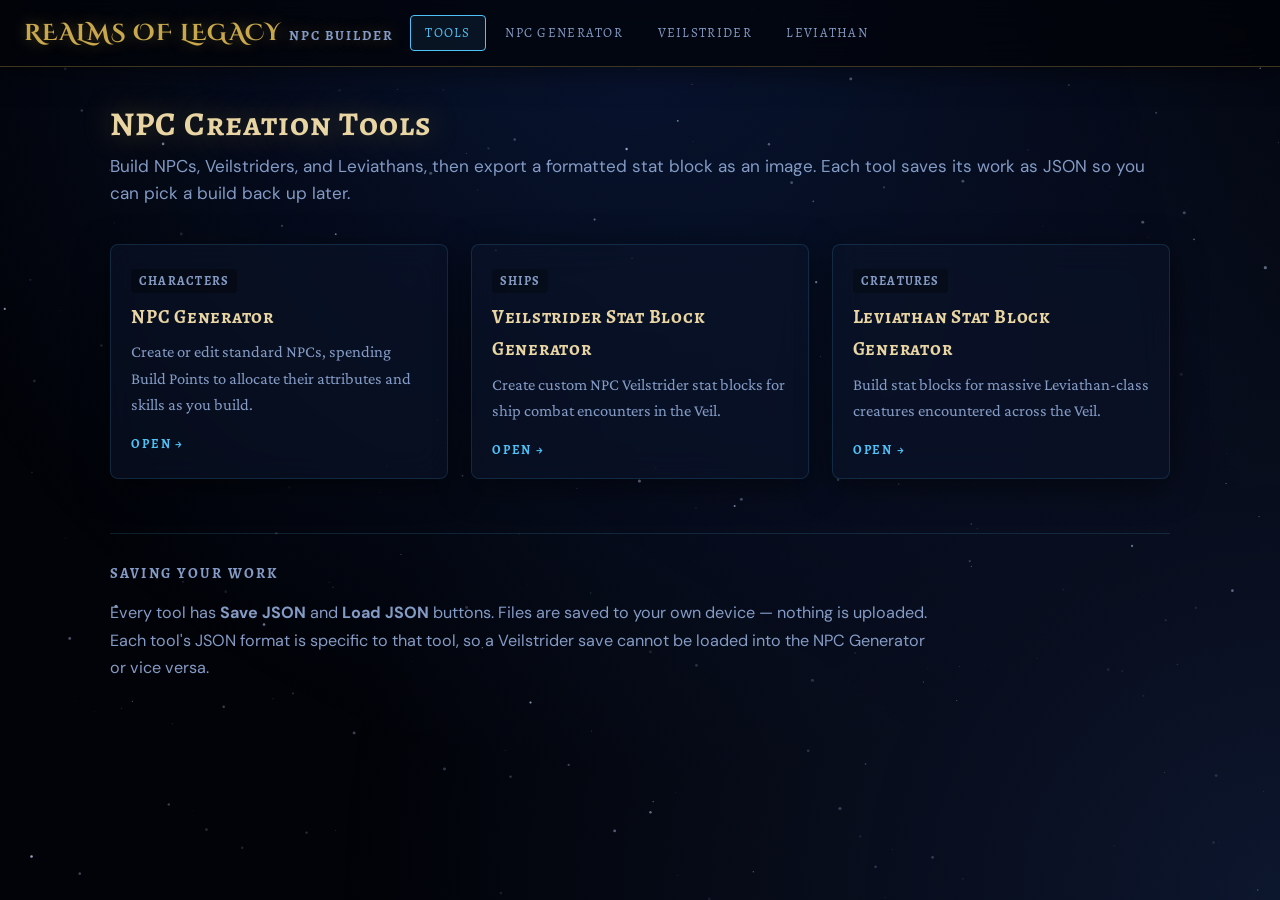
==== commit 16d4a333: "Add files via upload" ====
--- a/index.html
+++ b/index.html
@@ -9,12 +9,12 @@
 <link href="https://fonts.googleapis.com/css2?family=Alegreya+SC:wght@400;500;700&family=Cinzel+Decorative:wght@400;700&family=Crimson+Pro:ital,wght@0,300;0,400;0,600;0,700;1,400&family=DM+Sans:wght@400;500;600;700&family=Literata:wght@400;600;700&display=swap" rel="stylesheet">
 <link rel="stylesheet" href="styles.css">
 <style>
-#main{max-width:1100px}
-.hub-intro{margin-bottom:2rem}
-.card-foot{margin-top:14px;font-family:var(--font-heading);font-size:.7rem;font-weight:700;letter-spacing:.15em;text-transform:uppercase;color:var(--cyan)}
-.note-block{margin-top:3rem;padding-top:1.5rem;border-top:1px solid var(--border)}
-.note-block h3{font-family:var(--font-heading);font-size:.8rem;font-weight:700;text-transform:uppercase;letter-spacing:.15em;color:var(--text-dim);margin-bottom:.75rem}
-.note-block p{font-family:var(--font-ui);font-size:.9rem;color:var(--text-dim);line-height:1.7;max-width:75ch}
+#main { max-width:1100px; }
+.hub-intro { margin-bottom:2rem; }
+.card-foot { margin-top:14px; font-family:var(--font-heading); font-size:.7rem; font-weight:700; letter-spacing:.15em; text-transform:uppercase; color:var(--cyan); }
+.note-block { margin-top:3rem; padding-top:1.5rem; border-top:1px solid var(--border); }
+.note-block h3 { font-family:var(--font-heading); font-size:.8rem; font-weight:700; text-transform:uppercase; letter-spacing:.15em; color:var(--text-dim); margin-bottom:.75rem; }
+.note-block p { font-family:var(--font-ui); font-size:.9rem; color:var(--text-dim); line-height:1.7; max-width:75ch; }
 </style>
 </head>
 <body>
--- a/styles.css
+++ b/styles.css
@@ -1,264 +1,79 @@
-
-:root {
-  --void:#020308; --deep:#060a16; --mid:#0a1024; --surface:rgba(12, 20, 42, 0.65);
-  --border:rgba(79, 195, 247, 0.15); --border-gold:rgba(201,168,76,0.3);
-  --cyan:#4fc3f7; --cyan-glow:rgba(79,195,247,0.4);
-  --gold:#c9a84c; --gold-pale:#e8d5a3; --gold-glow:rgba(201,168,76,0.4);
-  --text:#d1e0f9; --text-dim:#849bc5; --white:#ffffff;
-  --danger:#f43f5e; --safe:#10b981;
-  
-  --card-bg:rgba(12, 20, 42, 0.55); 
-  --card-border:rgba(79, 195, 247, 0.15);
-  --glass-blur: blur(16px);
-  --step-active:#4fc3f7; --step-done:#10b981; --step-todo:rgba(100,160,255,0.15);
-  
-  --r:8px;
-  --font-display:'Cinzel Decorative', serif; /* the "Realms of Legacy" site title ONLY */
-  --font-section:'Alegreya SC', Georgia, serif; /* step / section headings */
-  --font-heading:var(--font-section);          /* sub-headers, labels, UI chrome */
-  --font-body:'Crimson Pro', Georgia, serif;
-  --font-ui:'DM Sans', system-ui, sans-serif;
-  --shadow-drop: 0 8px 32px rgba(0,0,0,0.5);
-}
-
-*,*::before,*::after{box-sizing:border-box;margin:0;padding:0}
-html{font-size:18px;scroll-behavior:smooth}
-/* Alegreya SC defaults to old-style figures; force lining figures site-wide so
-   numerals in stat boxes, rank pickers and tables sit at cap height. */
-body{font-family:var(--font-body);font-size:1.05rem;line-height:1.7;color:var(--text);background:var(--void);min-height:100vh;overflow-x:hidden;font-variant-numeric:lining-nums;font-feature-settings:'lnum' 1}
-
-/* Starfield */
-#starfield{position:fixed;inset:0;z-index:0;pointer-events:none}
-body::before {
-  content: ''; position: fixed; inset: 0; z-index: 0; pointer-events: none;
-  background: radial-gradient(circle at 50% 0%, rgba(10, 25, 60, 0.8) 0%, transparent 70%),
-              radial-gradient(circle at 100% 100%, rgba(20, 35, 70, 0.6) 0%, transparent 60%);
-}
-
-/* Header */
-#topbar{background:rgba(2, 3, 8, 0.75);backdrop-filter:var(--glass-blur);-webkit-backdrop-filter:var(--glass-blur);padding:14px 24px;display:flex;align-items:center;gap:16px;position:sticky;top:0;z-index:100;border-bottom:1px solid var(--border-gold);box-shadow:0 4px 30px rgba(0,0,0,0.5)}
-#topbar h1{font-family:var(--font-display);font-size:1.25rem;color:var(--gold);font-weight:700;flex:1;letter-spacing:.06em;text-shadow:0 0 15px var(--gold-glow); text-transform:uppercase;}
-#topbar .subtitle{font-family:var(--font-heading);font-size:.75rem;color:var(--text-dim);letter-spacing:.15em;text-transform:uppercase}
-#topbar a{color:var(--text-dim);text-decoration:none;font-family:var(--font-heading);font-size:.72rem;letter-spacing:.1em;text-transform:uppercase;padding:6px 14px;border-radius:4px;border:1px solid transparent;transition:all .3s cubic-bezier(0.4, 0, 0.2, 1)}
-#topbar a:hover{color:var(--cyan);border-color:var(--cyan);background:rgba(79,195,247,0.08);box-shadow: 0 0 15px var(--cyan-glow);}
-
-/* Progress bar */
-#progress-wrap{background:rgba(6, 10, 22, 0.65);backdrop-filter:var(--glass-blur);-webkit-backdrop-filter:var(--glass-blur);border-bottom:1px solid var(--border);padding:20px;overflow-x:auto;position:relative;z-index:1}
-#progress{display:flex;gap:0;min-width:600px;max-width:900px;margin:0 auto}
-.prog-step{flex:1 1 0;min-width:0;display:flex;flex-direction:column;align-items:center;position:relative;cursor:pointer; transition: transform 0.3s;}
-.prog-step:hover.clickable{transform: translateY(-2px);}
-.prog-step::before{content:'';position:absolute;top:15px;left:calc(-50% + 20px);right:calc(50% + 20px);height:2px;background:var(--step-todo);z-index:0; transition: background 0.4s ease;}
-.prog-step:first-child::before{display:none}
-.prog-step.done::before{background:var(--step-done); box-shadow: 0 0 8px rgba(16, 185, 129, 0.5);}
-.prog-step.active::before{background:var(--step-active); box-shadow: 0 0 8px var(--cyan-glow);}
-
-.prog-dot{width:32px;height:32px;border-radius:50%;background:rgba(12, 20, 42, 0.8);border:2px solid var(--border);color:var(--text-dim);display:flex;align-items:center;justify-content:center;font-family:var(--font-ui);font-size:.8rem;font-weight:700;position:relative;z-index:1;transition:all .3s cubic-bezier(0.4, 0, 0.2, 1); backdrop-filter: blur(4px);}
-.prog-step.done .prog-dot{background:rgba(16, 185, 129, 0.15);border-color:var(--safe);color:var(--safe); box-shadow: 0 0 15px rgba(16,185,129,0.3);}
-.prog-step.active .prog-dot{background:rgba(79, 195, 247, 0.15);border-color:var(--cyan);color:var(--cyan);box-shadow:0 0 20px var(--cyan-glow); transform: scale(1.15);}
-@keyframes breathe { 0% { box-shadow: 0 0 10px var(--cyan-glow); } 50% { box-shadow: 0 0 25px var(--cyan-glow); } 100% { box-shadow: 0 0 10px var(--cyan-glow); } }
-.prog-step.active .prog-dot { animation: breathe 2.5s infinite ease-in-out; }
-.prog-step.clickable:hover .prog-dot{background: rgba(255,255,255,0.05); border-color:var(--text);}
-
-.prog-label{font-family:var(--font-heading);font-size:.65rem;font-weight:600;color:var(--text-dim);margin-top:8px;text-align:center;white-space:normal;line-height:1.3;text-transform:uppercase;letter-spacing:.08em; transition: color 0.3s;}
-.prog-step.active .prog-label{color:var(--cyan); font-weight:700; letter-spacing: 0.1em;}
-.prog-step.done .prog-label{color:var(--safe);}
-
-/* Main layout */
-#main{max-width:880px;margin:0 auto;padding:36px 20px 100px;position:relative;z-index:1}
-
-/* Step panels */
-.step-panel{display:none; animation: fadeIn 0.4s ease-out;}
-@keyframes fadeIn { from { opacity: 0; transform: translateY(10px); } to { opacity: 1; transform: translateY(0); } }
-.step-panel.active{display:block}
-.step-header{margin-bottom:30px}
-.step-header h2{font-family:var(--font-section);font-size:1.85rem;font-weight:700;color:var(--gold-pale);margin-bottom:8px;letter-spacing:.03em;line-height:1.25;text-shadow:0 0 30px var(--gold-glow);}
-.step-header p{color:var(--text-dim);font-family:var(--font-ui);font-size:.95rem; line-height:1.6;}
-
-/* Cards / option grids */
-.option-grid{display:grid;gap:16px}
-.option-grid.cols2{grid-template-columns:repeat(auto-fill,minmax(300px,1fr))}
-.option-grid.cols3{grid-template-columns:repeat(auto-fill,minmax(220px,1fr))}
-.option-grid.cols4{grid-template-columns:repeat(auto-fill,minmax(160px,1fr))}
-
-.option-card{background:var(--card-bg);border:1px solid var(--card-border);border-radius:var(--r);padding:18px 20px;cursor:pointer;transition:all .3s cubic-bezier(0.4, 0, 0.2, 1);user-select:none;backdrop-filter:var(--glass-blur);-webkit-backdrop-filter:var(--glass-blur); box-shadow: var(--shadow-drop); position: relative; overflow: hidden;}
-.option-card::before { content: ''; position: absolute; inset: 0; background: linear-gradient(135deg, rgba(255,255,255,0.05) 0%, transparent 100%); opacity: 0; transition: opacity 0.3s; }
-.option-card:hover::before { opacity: 1; }
-.option-card:hover{border-color:var(--cyan);box-shadow:0 12px 30px rgba(0,0,0,0.6), 0 0 25px rgba(79,195,247,0.15);transform:translateY(-3px)}
-.option-card.selected{border-color:var(--cyan);background:rgba(79,195,247,0.12);box-shadow:0 0 0 1px var(--cyan-glow),0 8px 30px rgba(0,0,0,0.6), inset 0 0 20px rgba(79,195,247,0.08); transform: translateY(-3px);}
-.option-card .card-title{font-family:var(--font-heading);font-weight:700;font-size:1.05rem;color:var(--gold-pale);margin-bottom:6px;letter-spacing:.04em;}
-.option-card .card-tag{font-family:var(--font-heading);font-size:.68rem;font-weight:700;color:var(--text-dim);text-transform:uppercase;letter-spacing:.1em;margin-bottom:8px; display: inline-block; padding: 2px 8px; background: rgba(0,0,0,0.3); border-radius: 4px;}
-.option-card .card-body{font-size:.92rem;color:var(--text-dim);line-height:1.6}
-.option-card.selected .card-body{color:var(--text)}
-.option-card .card-stats{margin-top:12px;display:flex;flex-wrap:wrap;gap:8px}
-.stat-badge{background:rgba(79,195,247,0.1);border:1px solid rgba(79,195,247,0.3);border-radius:4px;padding:3px 10px;font-family:var(--font-heading);font-size:.7rem;font-weight:700;color:var(--cyan);letter-spacing:.06em;}
-.stat-badge.bonus{background:rgba(16,185,129,0.1);border-color:rgba(16,185,129,0.3);color:var(--safe)}
-.stat-badge.size{background:rgba(201,168,76,0.1);border-color:rgba(201,168,76,0.3);color:var(--gold)}
-
-/* Array picker */
-.array-grid{display:grid;grid-template-columns:repeat(auto-fill,minmax(220px,1fr));gap:16px}
-.array-card{background:var(--card-bg);border:1px solid var(--card-border);border-radius:var(--r);padding:20px;cursor:pointer;text-align:center;transition:all .3s cubic-bezier(0.4, 0, 0.2, 1); backdrop-filter:var(--glass-blur); box-shadow: var(--shadow-drop);}
-.array-card:hover{border-color:var(--cyan);transform:translateY(-3px); box-shadow:0 12px 30px rgba(0,0,0,0.6), 0 0 25px rgba(79,195,247,0.15);}
-.array-card.selected{border-color:var(--cyan);background:rgba(79,195,247,0.12);box-shadow:0 0 0 1px var(--cyan-glow),0 8px 30px rgba(0,0,0,0.6); transform: translateY(-3px);}
-.array-nums{display:flex;justify-content:center;gap:12px;margin-bottom:12px}
-.array-num{width:48px;height:48px;border-radius:8px;background:rgba(201,168,76,0.1);border:1px solid var(--border-gold);color:var(--gold);display:flex;align-items:center;justify-content:center;font-family:var(--font-heading);font-size:1.4rem;font-weight:700; box-shadow: inset 0 0 10px rgba(201,168,76,0.1);}
-.array-card .card-hint{font-family:var(--font-ui);font-size:.8rem;color:var(--text-dim)}
-
-/* Attribute assignment */
-#attr-assign{margin-top:24px;display:grid;grid-template-columns:repeat(auto-fill,minmax(200px,1fr));gap:16px}
-.attr-slot{background:var(--card-bg);border:1px solid var(--card-border);border-radius:var(--r);padding:18px;display:flex;flex-direction:column;backdrop-filter:var(--glass-blur); box-shadow: var(--shadow-drop); position: relative;}
-.attr-slot label{font-family:var(--font-heading);font-weight:700;font-size:.75rem;color:var(--text-dim);text-transform:uppercase;letter-spacing:.1em;display:block;margin-bottom:10px}
-.attr-slot .attr-name{font-family:var(--font-heading);font-weight:700;color:var(--gold-pale);font-size:1.05rem;margin-bottom:6px;letter-spacing:.06em}
-.attr-slot .attr-desc{font-size:.9rem;color:var(--text-dim);margin-bottom:14px;flex-grow:1; line-height: 1.5;}
-.rank-select{width:100%;padding:10px 14px;border:1px solid var(--border);border-radius:6px;font-family:var(--font-ui);font-size:.95rem;background:rgba(10, 16, 36, 0.8);color:var(--text);cursor:pointer; transition: all 0.2s;}
-.rank-select:focus{outline:none;border-color:var(--cyan);box-shadow: 0 0 10px var(--cyan-glow);}
-.rank-display{display:inline-flex;align-items:center;gap:8px;font-family:var(--font-heading);font-size:1.2rem;font-weight:700;color:var(--gold-pale)}
-.rank-display.locked{color:var(--safe)}
-
-/* Skill selector */
-.skill-section{margin-bottom:24px}
-.skill-section h3{font-family:var(--font-heading);font-size:.8rem;font-weight:700;text-transform:uppercase;letter-spacing:.15em;color:var(--cyan);margin-bottom:12px;padding-bottom:8px;border-bottom:1px solid var(--border)}
-.skill-grid{display:grid;grid-template-columns:repeat(auto-fill,minmax(180px,1fr));gap:10px}
-.skill-chip{display:flex;align-items:center;gap:10px;padding:10px 14px;background:var(--card-bg);border:1px solid var(--card-border);border-radius:6px;cursor:pointer;transition:all .2s cubic-bezier(0.4, 0, 0.2, 1);font-family:var(--font-ui);font-size:.9rem;font-weight:500;color:var(--text); backdrop-filter: var(--glass-blur);}
-.skill-chip:hover:not(.disabled){border-color:var(--cyan);background:rgba(79,195,247,0.08); transform: scale(1.02); box-shadow: 0 4px 12px rgba(0,0,0,0.3);}
-.skill-chip.selected{border-color:var(--cyan);background:rgba(79,195,247,0.15);color:var(--white);font-weight:700; box-shadow: inset 0 0 15px rgba(79,195,247,0.1), 0 4px 12px rgba(0,0,0,0.3);}
-.skill-chip.disabled{opacity:.4;cursor:not-allowed}
-.skill-chip.class-bonus{border-color:rgba(16,185,129,0.4);background:rgba(16,185,129,0.1);color:var(--safe)}
-.skill-chip .rank-pip{width:22px;height:22px;border-radius:4px;background:rgba(0,0,0,0.4);border:1px solid var(--border);display:flex;align-items:center;justify-content:center;font-size:.75rem;font-weight:700;flex-shrink:0;color:var(--text-dim); transition: all 0.2s;}
-.skill-chip.selected .rank-pip{background:var(--cyan);border-color:var(--cyan);color:var(--void); box-shadow: 0 0 10px var(--cyan-glow);}
-.skill-chip.class-bonus .rank-pip{background:var(--safe);border-color:var(--safe);color:var(--void); box-shadow: 0 0 10px rgba(16,185,129,0.4);}
-
-/* Counter */
-.selection-counter{font-family:var(--font-ui);font-size:.9rem;color:var(--text-dim);margin-bottom:18px; padding: 10px 16px; background: rgba(0,0,0,0.3); border-radius: 6px; display: inline-block;}
-.selection-counter strong{color:var(--cyan); font-weight:700; font-size: 1rem;}
-.selection-counter.done strong{color:var(--safe)}
-.selection-counter.over strong{color:var(--danger)}
-
-/* Info / warn box */
-.info-box{background:rgba(79,195,247,0.08);border-left:3px solid var(--cyan);border-radius:0 var(--r) var(--r) 0;padding:14px 18px;margin:16px 0;font-family:var(--font-ui);font-size:.9rem;color:var(--text); line-height:1.6; box-shadow: 0 4px 15px rgba(0,0,0,0.2); backdrop-filter: var(--glass-blur);}
-.warn-box{background:rgba(201,168,76,0.08);border-left:3px solid var(--gold);border-radius:0 var(--r) var(--r) 0;padding:14px 18px;margin:16px 0;font-family:var(--font-ui);font-size:.9rem;color:var(--text); line-height:1.6; box-shadow: 0 4px 15px rgba(0,0,0,0.2); backdrop-filter: var(--glass-blur);}
-
-/* Stat summary */
-#stat-summary{position:sticky;bottom:0;background:rgba(2, 3, 8, 0.8);backdrop-filter:var(--glass-blur);-webkit-backdrop-filter:var(--glass-blur);border-top:1px solid var(--border-gold);padding:16px 24px;display:flex;flex-wrap:wrap;gap:16px;align-items:center;z-index:100; box-shadow: 0 -4px 30px rgba(0,0,0,0.5);}
-.stat-pill{display:flex;align-items:center;gap:8px;padding:6px 16px;background:rgba(12, 20, 42, 0.6);border:1px solid var(--border);border-radius:24px;font-family:var(--font-ui);font-size:.85rem; box-shadow: inset 0 0 10px rgba(0,0,0,0.5);}
-.stat-pill .label{color:var(--text-dim);font-weight:600; text-transform: uppercase; letter-spacing: 0.05em; font-size: 0.75rem;}
-.stat-pill .val{font-weight:700;color:var(--gold); font-size: 1rem;}
-
-/* Inputs */
-textarea, input[type=text], input[type=number], select.full {
-  width:100%;padding:12px 16px;border:1px solid var(--border);border-radius:6px;
-  font-family:var(--font-ui);font-size:.95rem;color:var(--text);background:rgba(0,0,0,0.3);
-  transition:all .2s;resize:vertical; backdrop-filter: var(--glass-blur);
-}
-textarea:focus, input:focus, select.full:focus{outline:none;border-color:var(--cyan);background:rgba(10,16,36,0.8);box-shadow:0 0 0 2px rgba(79,195,247,0.2), inset 0 0 10px rgba(79,195,247,0.05);}
-.form-row{display:grid;gap:16px;margin-bottom:18px}
-.form-row.cols2{grid-template-columns:1fr 1fr}
-.form-row.cols3{grid-template-columns:1fr 1fr 1fr}
-label.field-label{display:block;font-family:var(--font-heading);font-size:.75rem;font-weight:700;color:var(--text-dim);text-transform:uppercase;letter-spacing:.1em;margin-bottom:8px}
-
-/* Status points */
-#status-grid{display:grid;grid-template-columns:repeat(auto-fill,minmax(200px,1fr));gap:16px;margin-top:16px}
-.status-card{background:var(--card-bg);border:1px solid var(--card-border);border-radius:var(--r);padding:20px;text-align:center;backdrop-filter:var(--glass-blur); box-shadow: var(--shadow-drop); position: relative; overflow: hidden;}
-.status-card::after { content: ''; position: absolute; inset: 0; background: radial-gradient(circle at 50% -20%, rgba(255,255,255,0.05) 0%, transparent 60%); pointer-events: none; }
-.status-card .status-name{font-family:var(--font-heading);font-size:.75rem;font-weight:700;text-transform:uppercase;letter-spacing:.15em;color:var(--text-dim);margin-bottom:8px}
-.status-card .status-val{font-size:2.8rem;font-weight:700;color:var(--gold-pale);font-family:var(--font-section);line-height:1; text-shadow: 0 0 20px rgba(255,255,255,0.1);}
-.status-card .status-formula{font-family:var(--font-ui);font-size:.75rem;color:var(--text-dim);margin-top:8px; opacity: 0.8;}
-.status-card.hp{border-color:rgba(244,63,94,0.3); background: rgba(244,63,94,0.05);}.status-card.hp .status-val{color:var(--danger); text-shadow: 0 0 20px rgba(244,63,94,0.2);}
-.status-card.mp{border-color:rgba(79,195,247,0.3); background: rgba(79,195,247,0.05);}.status-card.mp .status-val{color:var(--cyan); text-shadow: 0 0 20px rgba(79,195,247,0.2);}
-.status-card.dp{border-color:rgba(16,185,129,0.3); background: rgba(16,185,129,0.05);}.status-card.dp .status-val{color:var(--safe); text-shadow: 0 0 20px rgba(16,185,129,0.2);}
-.status-card.sp{border-color:rgba(192,132,252,0.3); background: rgba(192,132,252,0.05);}.status-card.sp .status-val{color:#c084fc; text-shadow: 0 0 20px rgba(192,132,252,0.2);}
-
-/* Nav buttons */
-#nav-btns{display:flex;justify-content:space-between;align-items:center;margin-top:40px;padding-top:24px;border-top:1px solid var(--border)}
-.btn{padding:12px 32px;border:none;border-radius:6px;font-family:var(--font-heading);font-size:.85rem;font-weight:700;cursor:pointer;transition:all .3s cubic-bezier(0.4, 0, 0.2, 1);letter-spacing:.15em;text-transform:uppercase; position: relative; overflow: hidden;}
-.btn::after { content:''; position: absolute; top:0; left:-100%; width: 50%; height: 100%; background: linear-gradient(90deg, transparent, rgba(255,255,255,0.2), transparent); transform: skewX(-20deg); transition: 0.5s; }
-.btn:hover:not(:disabled)::after { left: 150%; }
-.btn:hover:not(:disabled){transform:translateY(-2px); box-shadow: 0 6px 20px rgba(0,0,0,0.4);}
-.btn:active:not(:disabled){transform:translateY(1px);}
-.btn-primary{background:linear-gradient(135deg, var(--gold) 0%, #a88a38 100%);color:var(--void);border:1px solid var(--gold-pale); box-shadow: 0 0 15px var(--gold-glow);}
-.btn-primary:hover:not(:disabled){background:linear-gradient(135deg, var(--gold-pale) 0%, var(--gold) 100%);box-shadow:0 0 30px var(--gold-glow)}
-.btn-secondary{background:rgba(0,0,0,0.3);color:var(--text-dim);border:1px solid var(--border); backdrop-filter: blur(4px);}
-.btn-secondary:hover:not(:disabled){color:var(--cyan);border-color:var(--cyan);background:rgba(79,195,247,0.1);box-shadow: 0 0 20px rgba(79,195,247,0.2);}
-.btn-export{background:linear-gradient(135deg, var(--gold) 0%, #a88a38 100%);color:var(--void);padding:14px 40px;font-size:.9rem;border:1px solid var(--gold-pale); box-shadow: 0 0 20px var(--gold-glow);}
-.btn-export:hover:not(:disabled){background:linear-gradient(135deg, var(--gold-pale) 0%, var(--gold) 100%);box-shadow:0 0 35px var(--gold-glow)}
-.btn:disabled{opacity:.4;cursor:not-allowed;transform:none;box-shadow:none; filter: grayscale(100%);}
-
-/* Lifepath tables */
-.lp-table{width:100%;border-collapse:separate; border-spacing: 0; margin-bottom:24px;font-size:.95rem; border: 1px solid var(--border); border-radius: var(--r); overflow: hidden; backdrop-filter: var(--glass-blur); box-shadow: var(--shadow-drop);}
-.lp-table th{background:rgba(12, 20, 42, 0.85);color:var(--gold);padding:12px 16px;text-align:left;font-family:var(--font-heading);font-size:.75rem;font-weight:700;letter-spacing:.1em;text-transform:uppercase;border-bottom:1px solid var(--border-gold)}
-.lp-table td{padding:12px 16px;border-bottom:1px solid var(--border);vertical-align:top;color:var(--text); transition: all 0.2s; background: rgba(0,0,0,0.2);}
-.lp-table tr:last-child td{border-bottom:none}
-.lp-table tr:nth-child(even) td{background:rgba(255,255,255,0.02)}
-.lp-table .roll{font-weight:700;color:var(--gold);white-space:nowrap;font-family:var(--font-heading); font-size: 1.05rem;}
-.lp-table .opt-name{font-weight:700;font-family:var(--font-heading);color:var(--gold-pale); font-size: 1.05rem;}
-.lp-table tr.lp-selected td{background:rgba(79,195,247,0.15)!important;border-bottom-color:rgba(79,195,247,0.4)}
-.lp-table tr.lp-selected td:first-child{box-shadow:inset 4px 0 0 var(--cyan)}
-.lp-table tr.lp-selected .roll,.lp-table tr.lp-selected .opt-name{color:var(--cyan)}
-.lp-table tr{cursor:pointer}
-.lp-table tr:hover:not(.lp-selected) td{background:rgba(79,195,247,0.06)}
-.lp-selected-badge{display:inline-block;background:var(--cyan);color:var(--void);border-radius:4px;padding:2px 10px;font-family:var(--font-heading);font-size:.7rem;font-weight:700; box-shadow: 0 0 10px var(--cyan-glow);}
-
-/* Summary */
-#summary-grid{display:grid;grid-template-columns:1fr 1fr;gap:24px;margin-top:20px}
-.summary-block{background:var(--card-bg);border:1px solid var(--card-border);border-radius:var(--r);padding:24px;backdrop-filter:var(--glass-blur); box-shadow: var(--shadow-drop); position: relative;}
-.summary-block h3{font-family:var(--font-heading);font-size:.8rem;font-weight:700;text-transform:uppercase;letter-spacing:.15em;color:var(--text-dim);margin-bottom:16px; border-bottom: 1px solid var(--border); padding-bottom: 8px;}
-.summary-row{display:flex;justify-content:space-between;align-items:baseline;padding:8px 0;border-bottom:1px solid rgba(255,255,255,0.05);font-size:.95rem; transition: background 0.2s;}
-.summary-row:hover { background: rgba(255,255,255,0.03); border-radius: 4px; padding-left: 8px; padding-right: 8px; margin-left: -8px; margin-right: -8px; }
-.summary-row:last-child{border-bottom:none}
-.summary-row .s-label{color:var(--text-dim);font-family:var(--font-ui);font-size:.85rem}
-.summary-row .s-val{font-weight:700;color:var(--gold-pale);font-family:var(--font-heading);font-size:.9rem}
-
-/* Validation */
-.validation-msg{font-family:var(--font-ui);font-size:.85rem;padding:10px 16px;border-radius:6px;margin-top:10px; animation: slideDown 0.3s ease-out; font-weight: 500;}
-@keyframes slideDown { from { opacity: 0; transform: translateY(-5px); } to { opacity: 1; transform: translateY(0); } }
-.validation-msg.error{background:rgba(244,63,94,0.1);color:var(--danger);border:1px solid rgba(244,63,94,0.3); box-shadow: 0 0 15px rgba(244,63,94,0.1);}
-.validation-msg.ok{background:rgba(16,185,129,0.1);color:var(--safe);border:1px solid rgba(16,185,129,0.3); box-shadow: 0 0 15px rgba(16,185,129,0.1);}
-
-/* Save indicator */
-#save-indicator{font-family:var(--font-ui);font-size:.8rem;color:var(--safe);margin-left:12px; font-weight: 700; animation: fadeIn 0.4s;}
-
-/* Lineage detail */
-#lineage-detail{margin-top:20px;padding:20px;background:var(--card-bg);border:1px solid var(--card-border);border-radius:var(--r); backdrop-filter: var(--glass-blur); box-shadow: var(--shadow-drop);}
-
-/* Responsive */
-@media(max-width:768px){
-  #summary-grid{grid-template-columns:1fr}
-  .form-row.cols2,.form-row.cols3{grid-template-columns:1fr}
-  .array-grid{grid-template-columns:repeat(auto-fill,minmax(140px,1fr))}
-  #attr-assign{grid-template-columns:1fr 1fr}
-  .option-grid.cols2, .option-grid.cols3, .option-grid.cols4 { grid-template-columns: 1fr; }
-  
-  .prog-label { font-size: 0.5rem; letter-spacing: 0; margin-top: 4px; word-break: break-word; } /* Ensure labels are visible but smaller on mobile */
-  .prog-step::before { top: 15px; }
-  .prog-dot { width: 28px; height: 28px; font-size: 0.8rem; }
-}
+:root {
+  --void:#020308; --deep:#060a16; --mid:#0a1024; --surface:rgba(12, 20, 42, 0.65);
+  --border:rgba(79, 195, 247, 0.15); --border-gold:rgba(201,168,76,0.3);
+  --cyan:#4fc3f7; --cyan-glow:rgba(79,195,247,0.4);
+  --gold:#c9a84c; --gold-pale:#e8d5a3; --gold-glow:rgba(201,168,76,0.4);
+  --text:#d1e0f9; --text-dim:#849bc5; --white:#ffffff;
+  --danger:#f43f5e; --safe:#10b981;
 
-/* ═══════════════════════════════════════════════════════════════
-   NPC TOOL CHROME
-   The generator pages carry their own markup conventions (.page-header,
-   .info-banner, .content-wrap, .btn-site). These map that markup onto the
-   design system above so the tools match the Character Builder.
-   ═══════════════════════════════════════════════════════════════ */
+  --card-bg:rgba(12, 20, 42, 0.55);
+  --card-border:rgba(79, 195, 247, 0.15);
+  --glass-blur: blur(16px);
+  --step-active:#4fc3f7; --step-done:#10b981; --step-todo:rgba(100,160,255,0.15);
 
-/* Page header ------------------------------------------------------ */
+  --r:8px;
+  --font-display:'Cinzel Decorative', serif; /* the "Realms of Legacy" site title ONLY */
+  --font-section:'Alegreya SC', Georgia, serif; /* step / section headings */
+  --font-heading:var(--font-section);          /* sub-headers, labels, UI chrome */
+  --font-body:'Crimson Pro', Georgia, serif;
+  --font-ui:'DM Sans', system-ui, sans-serif;
+  --shadow-drop: 0 8px 32px rgba(0,0,0,0.5);
+}
+*,*::before,*::after{box-sizing:border-box;margin:0;padding:0}
+html{font-size:18px;scroll-behavior:smooth}
+/* Alegreya SC defaults to old-style figures; force lining figures site-wide so
+   numerals in stat boxes, rank pickers and tables sit at cap height. */
+body{font-family:var(--font-body);font-size:1.05rem;line-height:1.7;color:var(--text);background:var(--void);min-height:100vh;overflow-x:hidden;font-variant-numeric:lining-nums;font-feature-settings:'lnum' 1}
+/* Starfield */
+#starfield{position:fixed;inset:0;z-index:0;pointer-events:none}
+body::before {
+  content: ''; position: fixed; inset: 0; z-index: 0; pointer-events: none;
+  background: radial-gradient(circle at 50% 0%, rgba(10, 25, 60, 0.8) 0%, transparent 70%),
+              radial-gradient(circle at 100% 100%, rgba(20, 35, 70, 0.6) 0%, transparent 60%);
+}
+/* Header */
+#topbar{background:rgba(2, 3, 8, 0.75);backdrop-filter:var(--glass-blur);-webkit-backdrop-filter:var(--glass-blur);padding:14px 24px;display:flex;align-items:center;gap:16px;position:sticky;top:0;z-index:100;border-bottom:1px solid var(--border-gold);box-shadow:0 4px 30px rgba(0,0,0,0.5)}
+#topbar h1{font-family:var(--font-display);font-size:1.25rem;color:var(--gold);font-weight:700;flex:1;letter-spacing:.06em;text-shadow:0 0 15px var(--gold-glow); text-transform:uppercase;}
+#topbar .subtitle{font-family:var(--font-heading);font-size:.75rem;color:var(--text-dim);letter-spacing:.15em;text-transform:uppercase}
+#topbar a{color:var(--text-dim);text-decoration:none;font-family:var(--font-heading);font-size:.72rem;letter-spacing:.1em;text-transform:uppercase;padding:6px 14px;border-radius:4px;border:1px solid transparent;transition:all .3s cubic-bezier(0.4, 0, 0.2, 1)}
+#topbar a:hover{color:var(--cyan);border-color:var(--cyan);background:rgba(79,195,247,0.08);box-shadow: 0 0 15px var(--cyan-glow);}
+/* Main layout */
+#main{max-width:880px;margin:0 auto;padding:36px 20px 100px;position:relative;z-index:1}
+/* Section headers */
+.step-header{margin-bottom:30px}
+.step-header h2{font-family:var(--font-section);font-size:1.85rem;font-weight:700;color:var(--gold-pale);margin-bottom:8px;letter-spacing:.03em;line-height:1.25;text-shadow:0 0 30px var(--gold-glow);}
+.step-header p{color:var(--text-dim);font-family:var(--font-ui);font-size:.95rem; line-height:1.6;}
+/* Cards / option grids */
+.option-card{background:var(--card-bg);border:1px solid var(--card-border);border-radius:var(--r);padding:18px 20px;cursor:pointer;transition:all .3s cubic-bezier(0.4, 0, 0.2, 1);user-select:none;backdrop-filter:var(--glass-blur);-webkit-backdrop-filter:var(--glass-blur); box-shadow: var(--shadow-drop); position: relative; overflow: hidden;}
+.option-card::before { content: ''; position: absolute; inset: 0; background: linear-gradient(135deg, rgba(255,255,255,0.05) 0%, transparent 100%); opacity: 0; transition: opacity 0.3s; }
+.option-card:hover::before { opacity: 1; }
+.option-card:hover{border-color:var(--cyan);box-shadow:0 12px 30px rgba(0,0,0,0.6), 0 0 25px rgba(79,195,247,0.15);transform:translateY(-3px)}
+.option-card .card-title{font-family:var(--font-heading);font-weight:700;font-size:1.05rem;color:var(--gold-pale);margin-bottom:6px;letter-spacing:.04em;}
+.option-card .card-tag{font-family:var(--font-heading);font-size:.68rem;font-weight:700;color:var(--text-dim);text-transform:uppercase;letter-spacing:.1em;margin-bottom:8px; display: inline-block; padding: 2px 8px; background: rgba(0,0,0,0.3); border-radius: 4px;}
+.option-card .card-body{font-size:.92rem;color:var(--text-dim);line-height:1.6}
+/* Inputs */
+textarea, input[type=text], input[type=number], select.full {
+  width:100%;padding:12px 16px;border:1px solid var(--border);border-radius:6px;
+  font-family:var(--font-ui);font-size:.95rem;color:var(--text);background:rgba(0,0,0,0.3);
+  transition:all .2s;resize:vertical; backdrop-filter: var(--glass-blur);
+}
+textarea:focus, input:focus, select.full:focus{outline:none;border-color:var(--cyan);background:rgba(10,16,36,0.8);box-shadow:0 0 0 2px rgba(79,195,247,0.2), inset 0 0 10px rgba(79,195,247,0.05);}
+/* Page header */
 .page-header{max-width:1200px;margin:0 auto;padding:2.5rem 2rem 1.5rem;border-bottom:1px solid var(--border);position:relative;z-index:1}
 .page-header .breadcrumb{font-family:var(--font-heading);font-size:.7rem;letter-spacing:.25em;text-transform:uppercase;color:var(--text-dim);margin-bottom:.6rem}
 .page-header .breadcrumb a{color:var(--cyan);text-decoration:none;transition:color .2s}
 .page-header .breadcrumb a:hover{color:var(--gold-pale)}
 .page-header h1{font-family:var(--font-section);font-size:clamp(1.6rem,3vw,2.2rem);font-weight:700;color:var(--gold-pale);letter-spacing:.03em;text-shadow:0 0 30px var(--gold-glow)}
-.page-header p.lede{font-family:var(--font-ui);font-size:.95rem;color:var(--text-dim);margin-top:.5rem;max-width:70ch;line-height:1.6}
-
-/* Info banner ------------------------------------------------------ */
+/* Info banner */
 .info-banner{max-width:1200px;margin:1.5rem auto 0;padding:0 2rem;position:relative;z-index:1}
 .info-banner .banner-inner{background:rgba(201,168,76,.08);border:1px solid var(--border-gold);border-left:3px solid var(--gold);border-radius:0 var(--r) var(--r) 0;padding:1rem 1.5rem;font-family:var(--font-ui);font-size:.9rem;color:var(--text);line-height:1.7;backdrop-filter:var(--glass-blur);-webkit-backdrop-filter:var(--glass-blur);box-shadow:0 4px 15px rgba(0,0,0,.2)}
 .info-banner ul{padding-left:1.25rem;list-style:disc}
 .info-banner li{margin-bottom:.2rem}
 .info-banner strong{color:var(--gold-pale)}
-
-/* Content wrapper -------------------------------------------------- */
+/* Content */
 .content-wrap{max-width:1200px;margin:1.5rem auto 4rem;padding:0 2rem;position:relative;z-index:1}
 .btn-row{display:flex;gap:.75rem;flex-wrap:wrap;margin-bottom:1.25rem;align-items:center}
-
-/* Tool buttons — .btn-site markup mapped onto the .btn design ------- */
+/* Tool buttons */
 .btn-site{padding:11px 26px;border:none;border-radius:6px;font-family:var(--font-heading);font-size:.8rem;font-weight:700;cursor:pointer;letter-spacing:.15em;text-transform:uppercase;transition:all .3s cubic-bezier(.4,0,.2,1);position:relative;overflow:hidden;background:rgba(0,0,0,.3);color:var(--text-dim);border:1px solid var(--border)}
 .btn-site::after{content:'';position:absolute;top:0;left:-100%;width:50%;height:100%;background:linear-gradient(90deg,transparent,rgba(255,255,255,.2),transparent);transform:skewX(-20deg);transition:.5s}
 .btn-site:hover:not(:disabled)::after{left:150%}
@@ -273,19 +88,17 @@
 .btn-save:hover:not(:disabled){background:rgba(16,185,129,.2);border-color:var(--safe);box-shadow:0 0 20px rgba(16,185,129,.25)}
 .btn-load{background:rgba(79,195,247,.1);color:var(--cyan);border:1px solid rgba(79,195,247,.35)}
 .btn-load:hover:not(:disabled){background:rgba(79,195,247,.18);border-color:var(--cyan);box-shadow:0 0 20px var(--cyan-glow)}
-
-/* Topbar nav links (standalone site) -------------------------------- */
+/* Topbar nav */
 #topbar nav{display:flex;gap:.25rem;flex-wrap:wrap;justify-content:flex-end;align-items:center}
-#topbar .home-link{color:var(--gold)!important;border-color:rgba(201,168,76,.4)!important}
-#topbar .home-link:hover{background:rgba(201,168,76,.1)!important;color:var(--gold-pale)!important;box-shadow:0 0 15px var(--gold-glow)!important}
 #topbar a.active{color:var(--cyan);border-color:var(--cyan);background:rgba(79,195,247,.08)}
-@media(max-width:860px){
+@media(max-width:860px) {
   #topbar{flex-wrap:wrap}
   #topbar h1{flex:1 0 100%;margin-bottom:.5rem}
   #topbar nav{justify-content:flex-start}
 }
-
-/* Hub tool cards ---------------------------------------------------- */
+/* Hub */
 .tool-grid{display:grid;grid-template-columns:repeat(3,1fr);gap:1.25rem;margin-top:2rem}
-@media(max-width:860px){.tool-grid{grid-template-columns:1fr}}
+@media(max-width:860px) {
+  .tool-grid{grid-template-columns:1fr}
+}
 a.option-card{display:block;text-decoration:none}
